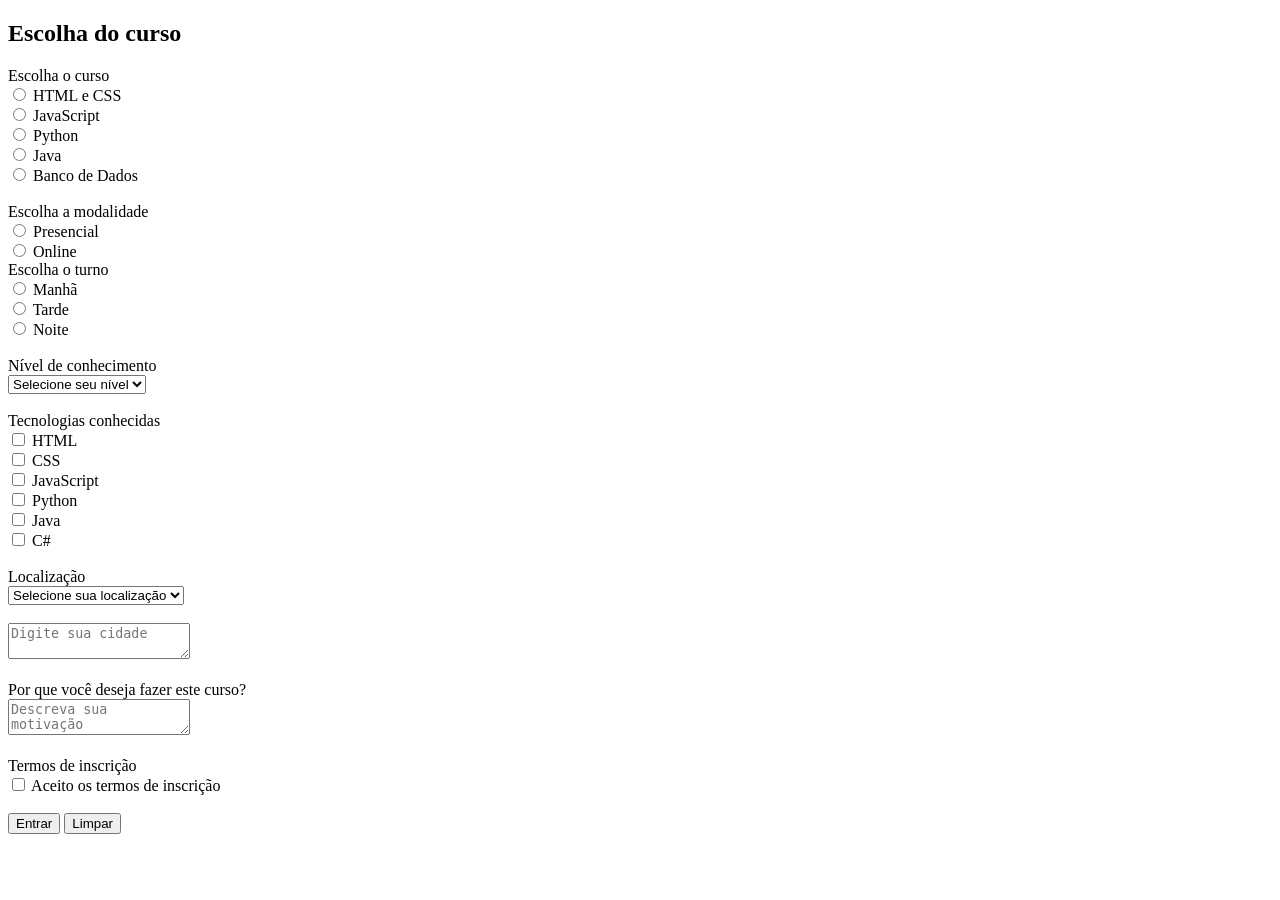
==== cursos.html @ 464ed0e7 "Feat: Site de escolha de curso Adição de inputs e labels para login do usuário" ====
<!DOCTYPE html>
<html lang="pt-br">

<head>
    <meta charset="UTF-8">
    <meta name="viewport" content="width=device-width, initial-scale=1.0">
    <title>Cursos</title>
    <link rel="stylesheet" href="style.css">
</head>

<body>
    <main>
        <section class="formulario">
            <h1>Escolha do curso</h1>
            <form id="formulario">
                <label for="curso">Escolha o curso</label><br>
                <input type="radio" name="curso" value="curso1" required> HTML e CSS<br>
                <input type="radio" name="curso" value="curso2" required> JavaScript<br>
                <input type="radio" name="curso" value="curso3" required> Python<br>
                <input type="radio" name="curso" value="curso4" required> Java<br>
                <input type="radio" name="curso" value="curso5" required> Banco de Dados<br><br>
                <label for="modalidade">Escolha a modalidade</label><br>
                <input type="radio" name="modalidade" value="presencial" required> Presencial<br>
                <input type="radio" name="modalidade" value="online" required> Online<br>
                <label for="turno">Escolha o turno</label><br>
                <input type="radio" name="turno" value="manha" required> Manhã<br>
                <input type="radio" name="turno" value="tarde" required> Tarde<br>
                <input type="radio" name="turno" value="noite" required> Noite<br><br>
                <label for="nivel">Nível de conhecimento</label><br>
                <select name="nivel" id="nivel" required>
                    <option value="">Selecione seu nível</option>
                    <option value="iniciante">Iniciante</option>
                    <option value="intermediario">Intermediário</option>
                    <option value="avancado">Avançado</option>
                </select><br><br>
                <label for="tecnologias">Tecnologias conhecidas</label><br>
                <input type="checkbox" name="tecnologias" value="HTML"> HTML<br>
                <input type="checkbox" name="tecnologias" value="CSS"> CSS<br>
                <input type="checkbox" name="tecnologias" value="JavaScript"> JavaScript<br>
                <input type="checkbox" name="tecnologias" value="Python"> Python<br>
                <input type="checkbox" name="tecnologias" value="Java"> Java<br>
                <input type="checkbox" name="tecnologias" value="C#"> C#<br><br>
                <label for="localizacao">Localização</label><br>
                <select name="localizacao" id="localizacao" required>
                    <option value="">Selecione sua localização</option>
                    <option value="sao-paulo">São Paulo</option>
                    <option value="rio-de-janeiro">Rio de Janeiro</option>
                    <option value="santa-catarina">Santa Catarina</option>
                    <option value="distrito-federal">Distrito Federal</option>
                    <option value="minas-gerais">Minas Gerais</option>
                </select><br><br>
                <textarea name="cidade" placeholder="Digite sua cidade" required></textarea><br><br>
                <label for="motivacao">Por que você deseja fazer este curso?</label><br>
                <textarea name="motivacao" placeholder="Descreva sua motivação" minlength="20"
                    required></textarea><br><br>
                <label for="termos">Termos de inscrição</label><br>
                <input type="checkbox" name="termos" value="aceito" required> Aceito os termos de inscrição<br><br>

                <button type="submit">Entrar</button>
                <button type="reset">Limpar</button>
            </form>

            <script>
                const formulario = document.getElementById("formulario");

                formulario.addEventListener("submit", function (event) {
                    event.preventDefault();

                    if (formulario.checkValidity()) {
                        window.location.href = "cursos.html";
                    }
                });
            </script>
        </section>
    </main>
</body>

</html>
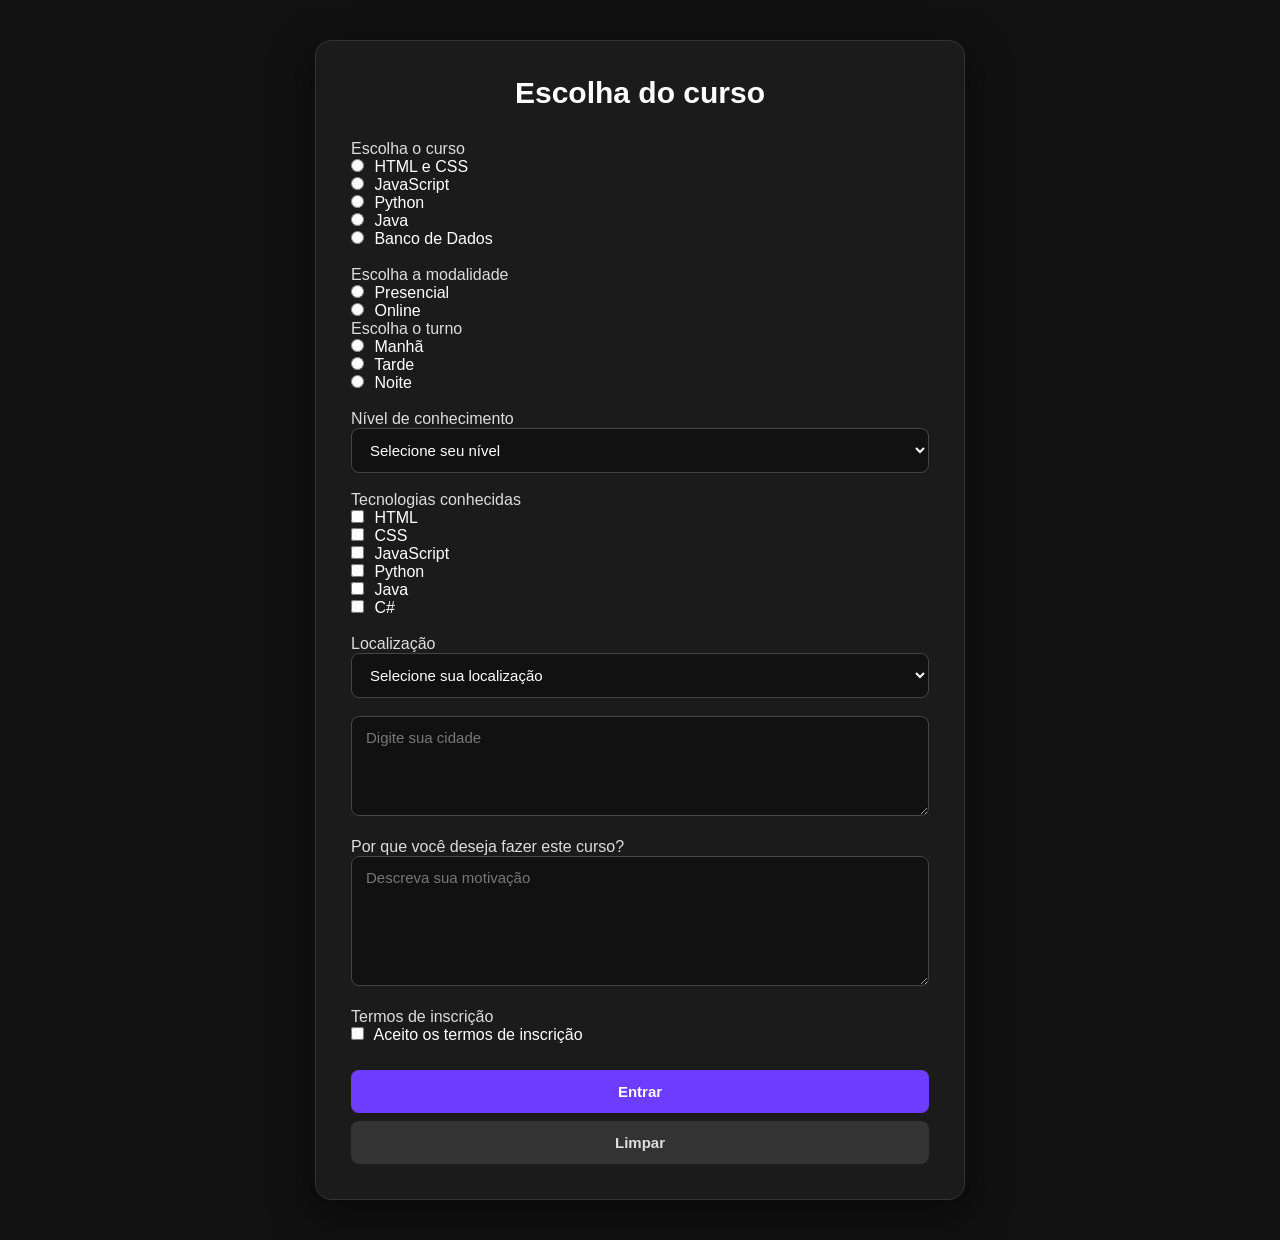
==== commit 0f72d225: "Feat: Site de escolha de curso Adição de inputs e labels para escolha de cursos" ====
--- a/cursos.html
+++ b/cursos.html
@@ -6,6 +6,7 @@
     <meta name="viewport" content="width=device-width, initial-scale=1.0">
     <title>Cursos</title>
     <link rel="stylesheet" href="style.css">
+
 </head>
 
 <body>
--- a/style.css
+++ b/style.css
@@ -0,0 +1,172 @@
+* {
+    margin: 0;
+    padding: 0;
+    box-sizing: border-box;
+}
+
+body {
+    min-height: 100vh;
+    background: #111;
+    color: #fff;
+    font-family: Arial, Helvetica, sans-serif;
+    display: flex;
+    justify-content: center;
+    align-items: center;
+    padding: 40px 20px;
+}
+
+main {
+    width: 100%;
+    max-width: 650px;
+}
+
+.formulario {
+    width: 100%;
+    background: #1b1b1b;
+    border: 1px solid #333;
+    border-radius: 16px;
+    padding: 35px;
+    box-shadow: 0 15px 40px rgba(0, 0, 0, 0.5);
+}
+
+h1 {
+    text-align: center;
+    margin-bottom: 30px;
+    font-size: 30px;
+    color: #fff;
+}
+
+form {
+    width: 100%;
+}
+
+.form-label {
+    display: block;
+    margin-bottom: 8px;
+    color: #ddd;
+    font-size: 15px;
+    font-weight: bold;
+}
+
+input[type="text"],
+input[type="email"],
+input[type="password"],
+input[type="tel"],
+input[type="number"],
+input[type="date"],
+select,
+textarea {
+    width: 100%;
+    padding: 12px 14px;
+    background: #111;
+    color: #fff;
+    border: 1px solid #444;
+    border-radius: 8px;
+    font-size: 15px;
+    outline: none;
+    transition: 0.2s;
+}
+
+input::placeholder,
+textarea::placeholder {
+    color: #777;
+}
+
+input:focus,
+select:focus,
+textarea:focus {
+    border-color: #6c3cff;
+    box-shadow: 0 0 0 3px rgba(108, 60, 255, 0.15);
+}
+
+input[type="date"] {
+    color-scheme: dark;
+}
+
+select {
+    cursor: pointer;
+}
+
+textarea {
+    min-height: 100px;
+    resize: vertical;
+    font-family: Arial, Helvetica, sans-serif;
+}
+
+textarea[name="motivacao"] {
+    min-height: 130px;
+}
+
+input[type="radio"],
+input[type="checkbox"] {
+    accent-color: #6c3cff;
+    margin-right: 6px;
+    cursor: pointer;
+}
+
+button {
+    width: 100%;
+    border: none;
+    border-radius: 8px;
+    padding: 13px 20px;
+    margin-top: 8px;
+    font-size: 15px;
+    font-weight: bold;
+    cursor: pointer;
+    transition: 0.2s;
+}
+
+button[type="submit"] {
+    background: #6c3cff;
+    color: #fff;
+}
+
+button[type="submit"]:hover {
+    background: #7d55ff;
+    transform: translateY(-2px);
+}
+
+button[type="reset"] {
+    background: #333;
+    color: #ddd;
+}
+
+button[type="reset"]:hover {
+    background: #444;
+}
+
+button:active {
+    transform: translateY(0);
+}
+
+input:invalid,
+select:invalid,
+textarea:invalid {
+    box-shadow: none;
+}
+
+input:valid,
+select:valid,
+textarea:valid {
+    border-color: #444;
+}
+
+label {
+    color: #ddd;
+}
+
+@media (max-width: 600px) {
+    body {
+        padding: 20px 12px;
+        align-items: flex-start;
+    }
+
+    .formulario {
+        padding: 25px 20px;
+    }
+
+    h1 {
+        font-size: 25px;
+        margin-bottom: 25px;
+    }
+}
